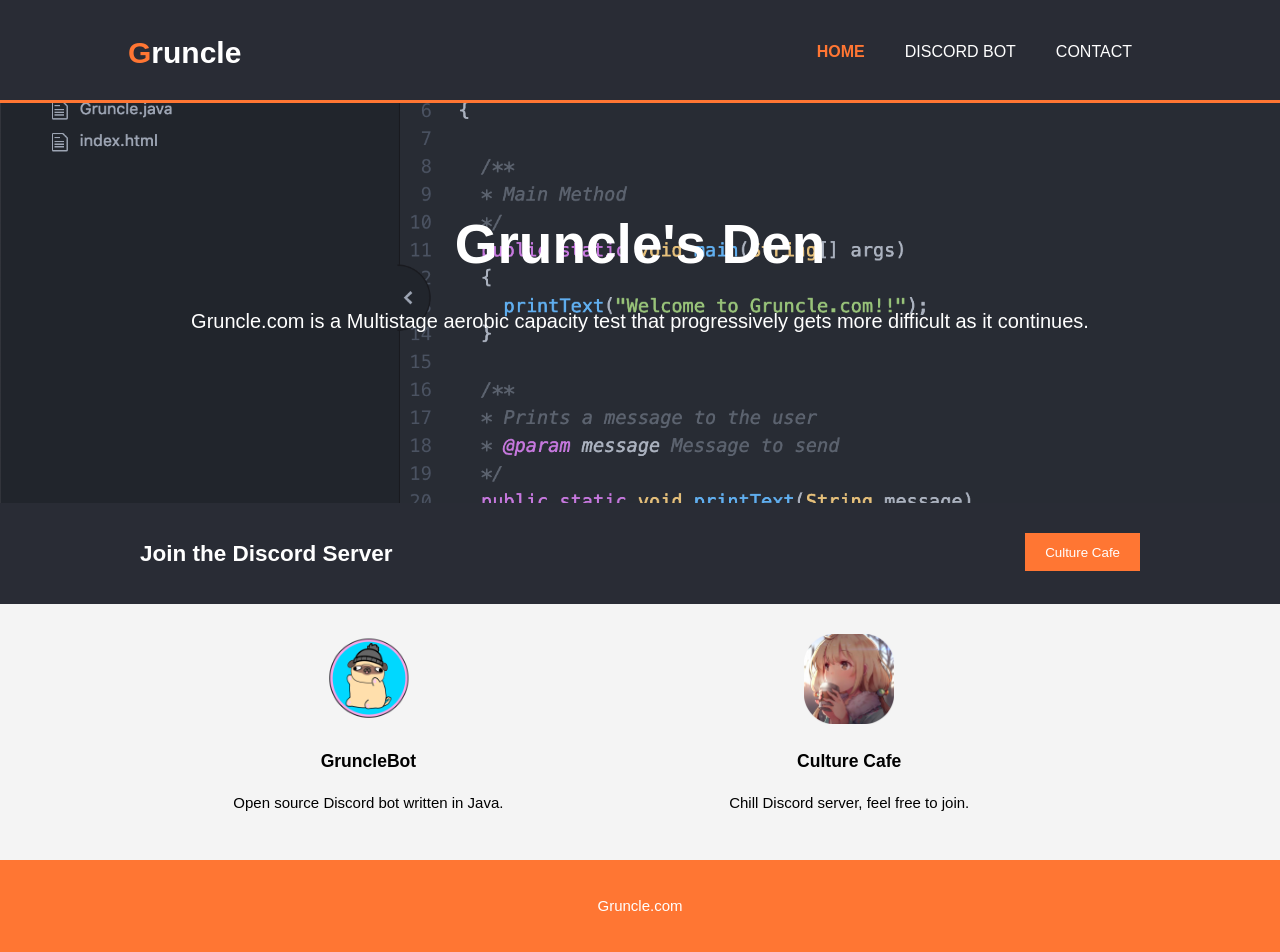
==== index.html @ 05316863 "GruncleWebsite" ====
<!DOCTYPE html>
<html lang="en" dir="ltr">
  <head>
    <meta charset="utf-8">
    <meta name="viewport" content="width=device-width">
    <meta name="description" content="Gruncle.com is a Multistage aerobic capacity test that progressively gets more difficult as it continues.">
    <meta name="keywords" content="gruncle, grunclepug, grunclebot">
    <meta name="author" content="Chad Humphries">
    <title>Gruncle | Welcome</title>
    <link rel="stylesheet" href="./css/style.css">
  </head>
  <body>
    <header>
      <div class="container">
        <div id="logo">
          <h1><span class="highlight">G</span>runcle</h1>
        </div>
        <nav>
          <ul>
            <li class="current"><a href="index.html">Home</a></li>
            <li><a href="grunclebot.html">Discord Bot</a></li>
            <li><a href="contact.html">Contact</a></li>
          </ul>
        </nav>
      </div>
    </header>

    <section id="showcase">
      <div class="container">
        <h1>Gruncle's Den</h1>
        <p>Gruncle.com is a Multistage aerobic capacity test that progressively gets more difficult as it continues.</p>
      </div>
    </section>

    <section id="discord">
      <div class="container">
        <h1>Join the Discord Server</h1>
        <button class="button_1" onclick="window.open('https://discord.gg/MuKwkwU', '_blank')">Culture Cafe</button>
      </div>
    </section>

    <section id="boxes">
      <div class="container">
        <div class="box">
          <img src="./img/logo_grunclebot.png">
          <h3>GruncleBot</h3>
          <p>Open source Discord bot written in Java.</p>
        </div>

        <div class="box">
          <img src="./img/logo_culture_cafe.png">
          <h3>Culture Cafe</h3>
          <p>Chill Discord server, feel free to join.</p>
        </div>
      </div>
    </section>

    <footer>
      <p>Gruncle.com</p>
    </footer>
  </body>
</html>
---- css/style.css ----
body
{
  font: 15px/1.5 Arial, Helvetica, sans-serif;
  padding:0;
  margin:0;
  background-color:#f4f4f4;
}

/* Global */
.container
{
  width:80%;
  margin:auto;
  overflow:hidden;
}

ul
{
  margin:0;
  padding:0;
}

.button_1
{
  height:38px;
  background:#FF7633;
  border:0;
  padding-left:20px;
  padding-right:20px;
  color:#ffffff;
}

.dark
{
  padding:15px;
  background:#292C35;
  color:#ffffff;
  margin-top:10px;
  margin-bottom:10px;
}

/* Header */
header
{
  background:#292C35;
  color:#ffffff;
  padding-top:30px;
  min-height:70px;
  border-bottom:#FF7633 3px solid;
}

header a
{
  color:#ffffff;
  text-decoration:none;
  text-transform:uppercase;
  font-size:16px;
}

header li
{
  float:left;
  display:inline;
  padding:0 20px 0 20px;
}

header #logo
{
  float:left;
}

header #logo h1
{
  margin:0;
}

header nav
{
  float:right;
  margin-top:10px;
}

header .highlight, header .current a
{
  color:#FF7633;
  font-weight:bold;
}

header a:hover
{
  color:#cccccc;
  font-weight:bold;
}

/* Showcase */
#showcase
{
  min-height:400px;
  background:url('../img/showcase.png') no-repeat center;
  background-size:cover;
  text-align:center;
  color:#ffffff;
}

#showcase h1
{
  margin-top:100px;
  font-size:55px;
  margin-bottom:10px;
}

#showcase p
{
  font-size:20px;
}

/* Discord */
#discord
{
  padding:15px;
  color:#ffffff;
  background:#292C35;
}

#discord h1
{
  float:left;
}

#discord button
{
  float:right;
  margin-top:15px;
}

/* Boxes */
#boxes
{
  margin-top:20px;
}

#boxes .box
{
  float:left;
  text-align:center;
  width:45%;
  padding:10px;
}

#boxes .box img
{
  width:90px;
}

#boxes article
{
  text-align:center;
  width:98%;
  padding:10px;
}

#boxes article img
{
  width:200px;
}

#boxes .highlight
{
  font-weight:bold;
}

/* Footer */
footer
{
  padding:20px;
  margin-top:20px;
  color:#ffffff;
  background-color:#FF7633;
  text-align:center;
}

/* Media Queries */
@media(max-width: 768px)
{
  header #logo,
  header nav
  header nav li,
  #discord h1,
  #discord button,
  #boxes .box
  {
    float:none;
    text-align:center;
    width:100%;
  }

  header
  {
    padding-bottom:20px;
  }

  #showcase h1
  {
    margin-top:40px;
  }

  #discord button
  {
    display:block;
    width:100%;
  }
}
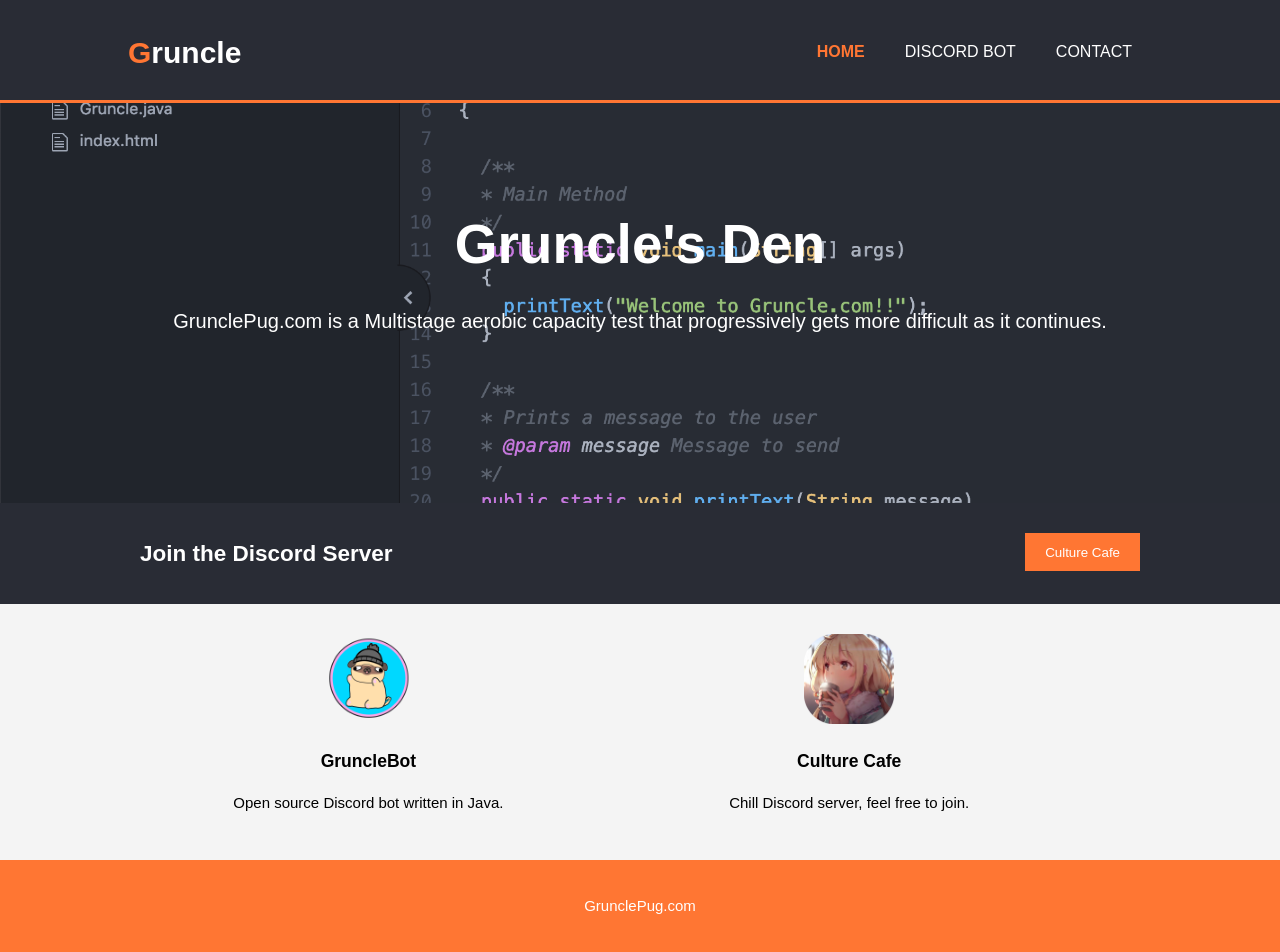
==== commit bb1d85a3: "GruncleWebsite" ====
--- a/index.html
+++ b/index.html
@@ -28,7 +28,7 @@
     <section id="showcase">
       <div class="container">
         <h1>Gruncle's Den</h1>
-        <p>Gruncle.com is a Multistage aerobic capacity test that progressively gets more difficult as it continues.</p>
+        <p>GrunclePug.com is a Multistage aerobic capacity test that progressively gets more difficult as it continues.</p>
       </div>
     </section>
 
@@ -56,7 +56,7 @@
     </section>
 
     <footer>
-      <p>Gruncle.com</p>
+      <p>GrunclePug.com</p>
     </footer>
   </body>
 </html>
--- a/css/style.css
+++ b/css/style.css
@@ -35,8 +35,7 @@
   padding:15px;
   background:#292C35;
   color:#ffffff;
-  margin-top:10px;
-  margin-bottom:10px;
+  margin:10px 10% 10px 10%;
 }
 
 /* Header */
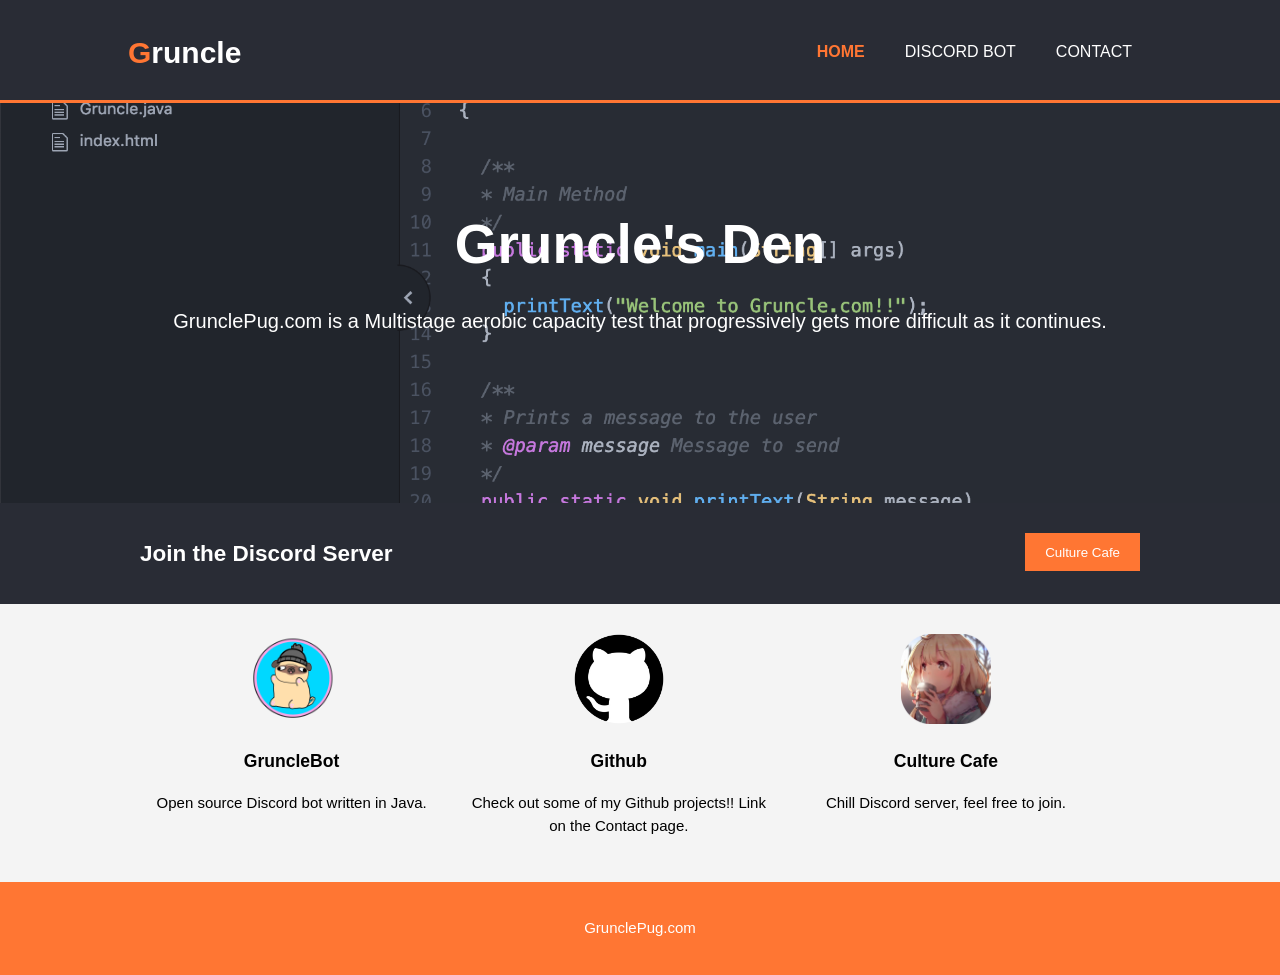
==== commit 9e63f83b: "Added Github info and link" ====
--- a/index.html
+++ b/index.html
@@ -3,11 +3,12 @@
   <head>
     <meta charset="utf-8">
     <meta name="viewport" content="width=device-width">
-    <meta name="description" content="Gruncle.com is a Multistage aerobic capacity test that progressively gets more difficult as it continues.">
+    <meta name="description" content="GrunclePug.com is a Multistage aerobic capacity test that progressively gets more difficult as it continues.">
     <meta name="keywords" content="gruncle, grunclepug, grunclebot">
     <meta name="author" content="Chad Humphries">
     <title>Gruncle | Welcome</title>
     <link rel="stylesheet" href="./css/style.css">
+    <link rel="shortcut icon" type="image/png" href="./img/logo_grunclebot.png">
   </head>
   <body>
     <header>
@@ -48,6 +49,12 @@
         </div>
 
         <div class="box">
+          <img src="./img/logo_github.png">
+          <h3>Github</h3>
+          <p>Check out some of my Github projects!! Link on the Contact page.</p>
+        </div>
+
+        <div class="box">
           <img src="./img/logo_culture_cafe.png">
           <h3>Culture Cafe</h3>
           <p>Chill Discord server, feel free to join.</p>
--- a/css/style.css
+++ b/css/style.css
@@ -142,7 +142,7 @@
 {
   float:left;
   text-align:center;
-  width:45%;
+  width:30%;
   padding:10px;
 }
 
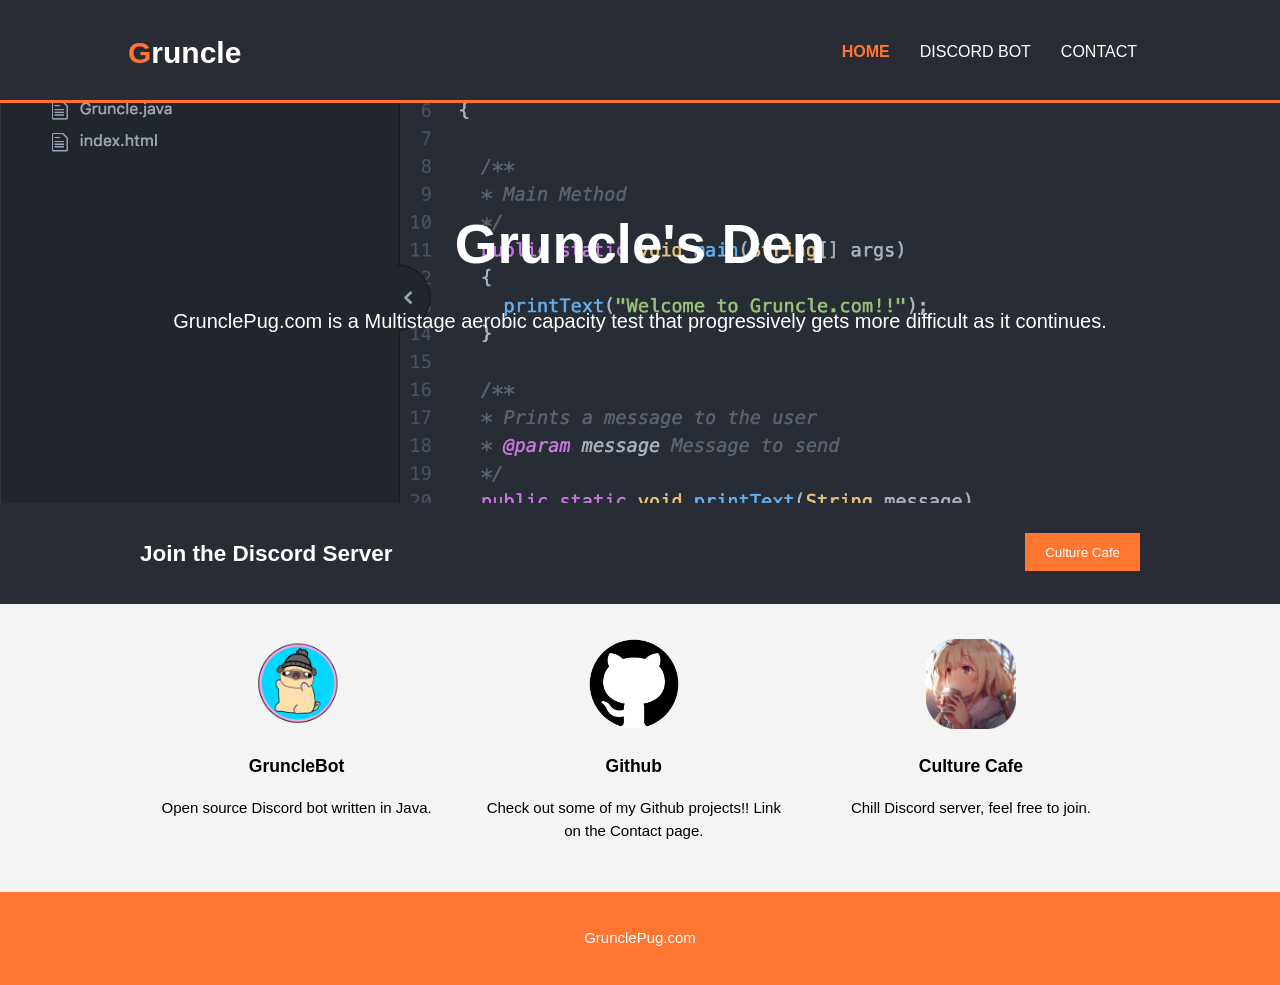
==== commit c6410018: "Changing page descriptions" ====
--- a/index.html
+++ b/index.html
@@ -4,7 +4,7 @@
     <meta charset="utf-8">
     <meta name="viewport" content="width=device-width">
     <meta name="description" content="GrunclePug.com is a Multistage aerobic capacity test that progressively gets more difficult as it continues.">
-    <meta name="keywords" content="gruncle, grunclepug, grunclebot">
+    <meta name="keywords" content="gruncle, grunclepug, grunclebot, chad, humphries">
     <meta name="author" content="Chad Humphries">
     <title>Gruncle | Welcome</title>
     <link rel="stylesheet" href="./css/style.css">
@@ -36,7 +36,7 @@
     <section id="discord">
       <div class="container">
         <h1>Join the Discord Server</h1>
-        <button class="button_1" onclick="window.open('https://discord.gg/MuKwkwU', '_blank')">Culture Cafe</button>
+        <button class="button_1" onclick="window.open('https://discord.gg/MuKwkwU', '_blank')" title="Culture Cafe on Discord">Culture Cafe</button>
       </div>
     </section>
 
--- a/css/style.css
+++ b/css/style.css
@@ -60,7 +60,7 @@
 {
   float:left;
   display:inline;
-  padding:0 20px 0 20px;
+  padding:0 15px 0 15px;
 }
 
 header #logo
@@ -143,7 +143,7 @@
   float:left;
   text-align:center;
   width:30%;
-  padding:10px;
+  padding:15px;
 }
 
 #boxes .box img
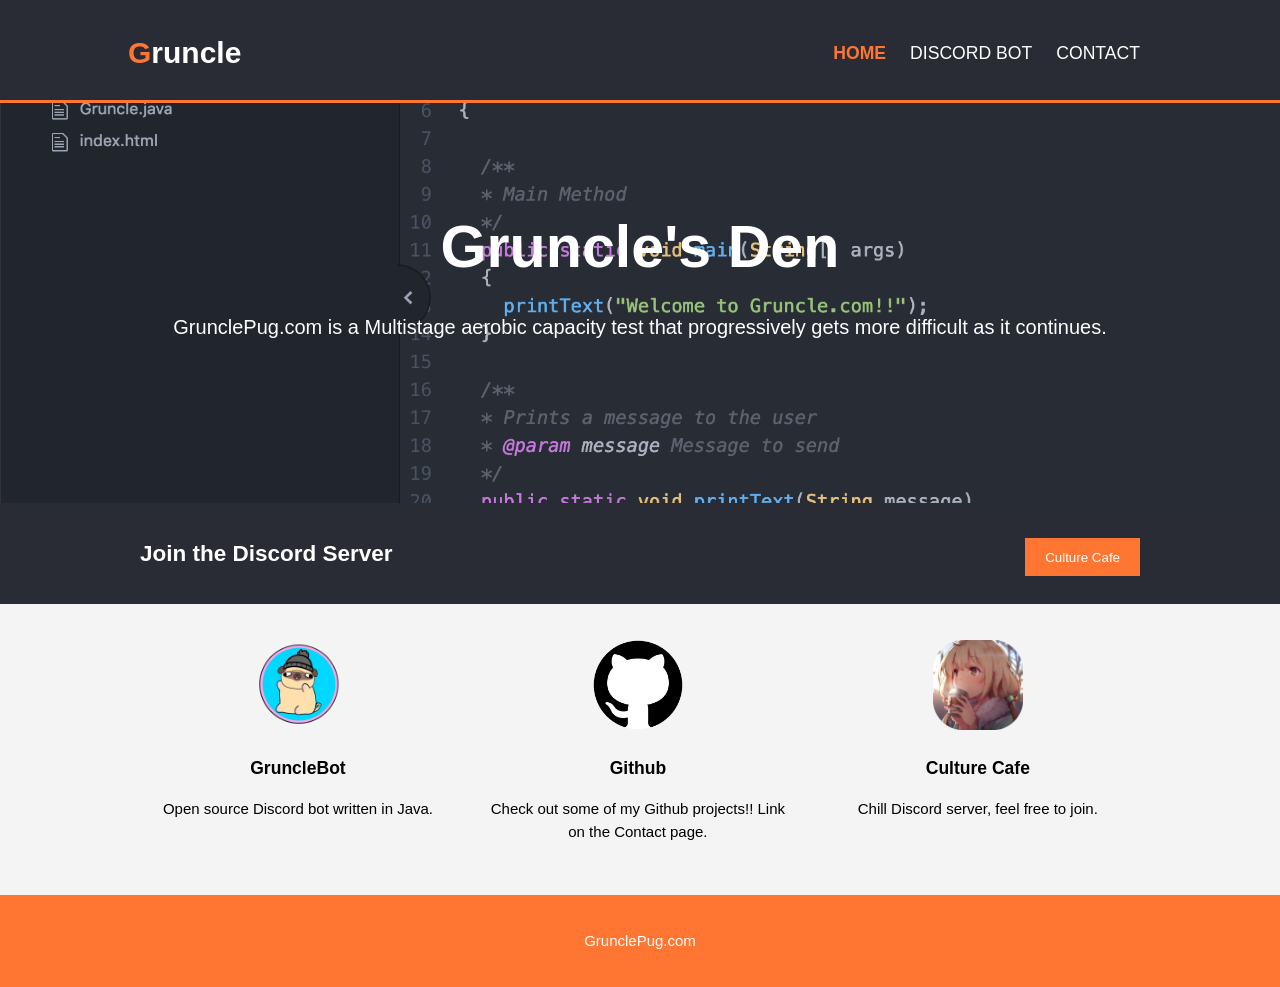
==== commit 3a1ef214: "basic cleanup, and added an about developer section." ====
--- a/index.html
+++ b/index.html
@@ -43,19 +43,19 @@
     <section id="boxes">
       <div class="container">
         <div class="box">
-          <img src="./img/logo_grunclebot.png">
+          <img src="./img/logo_grunclebot.png"/>
           <h3>GruncleBot</h3>
           <p>Open source Discord bot written in Java.</p>
         </div>
 
         <div class="box">
-          <img src="./img/logo_github.png">
+          <img src="./img/logo_github.png"/>
           <h3>Github</h3>
           <p>Check out some of my Github projects!! Link on the Contact page.</p>
         </div>
 
         <div class="box">
-          <img src="./img/logo_culture_cafe.png">
+          <img src="./img/logo_culture_cafe.png"/>
           <h3>Culture Cafe</h3>
           <p>Chill Discord server, feel free to join.</p>
         </div>
--- a/css/style.css
+++ b/css/style.css
@@ -30,12 +30,19 @@
   color:#ffffff;
 }
 
+.button_1:hover
+{
+  color:#E4E4E4;
+  background:#FF8B32;
+  transition-duration:0.25s;
+}
+
 .dark
 {
   padding:15px;
   background:#292C35;
   color:#ffffff;
-  margin:10px 10% 10px 10%;
+  margin:10px 10%;
 }
 
 /* Header */
@@ -48,35 +55,35 @@
   border-bottom:#FF7633 3px solid;
 }
 
+header #logo
+{
+  float:left;
+}
+
+header #logo h1
+{
+  margin:0;
+}
+
+header nav
+{
+  float:right;
+  margin-top:10px;
+}
+
+header li
+{
+  float:left;
+  display:inline;
+  padding:0 12px;
+}
+
 header a
 {
   color:#ffffff;
   text-decoration:none;
   text-transform:uppercase;
-  font-size:16px;
-}
-
-header li
-{
-  float:left;
-  display:inline;
-  padding:0 15px 0 15px;
-}
-
-header #logo
-{
-  float:left;
-}
-
-header #logo h1
-{
-  margin:0;
-}
-
-header nav
-{
-  float:right;
-  margin-top:10px;
+  font-size:1.1rem;
 }
 
 header .highlight, header .current a
@@ -87,7 +94,7 @@
 
 header a:hover
 {
-  color:#cccccc;
+  color:#E4E4E4;
   font-weight:bold;
 }
 
@@ -104,7 +111,7 @@
 #showcase h1
 {
   margin-top:100px;
-  font-size:55px;
+  font-size:3.7rem;
   margin-bottom:10px;
 }
 
@@ -129,7 +136,7 @@
 #discord button
 {
   float:right;
-  margin-top:15px;
+  margin-top:20px;
 }
 
 /* Boxes */
@@ -143,7 +150,7 @@
   float:left;
   text-align:center;
   width:30%;
-  padding:15px;
+  padding:1.6%;
 }
 
 #boxes .box img
@@ -155,7 +162,7 @@
 {
   text-align:center;
   width:98%;
-  padding:10px;
+  padding:1%;
 }
 
 #boxes article img
@@ -163,9 +170,24 @@
   width:200px;
 }
 
-#boxes .highlight
-{
-  font-weight:bold;
+/* About */
+#about .box
+{
+  float:left;
+  text-align:center;
+  width:70%;
+  padding:15%;
+}
+
+#about .box p
+{
+  max-width:800px;
+}
+
+#about .box img
+{
+  width:70%;
+  margin:20px, 15%;
 }
 
 /* Footer */
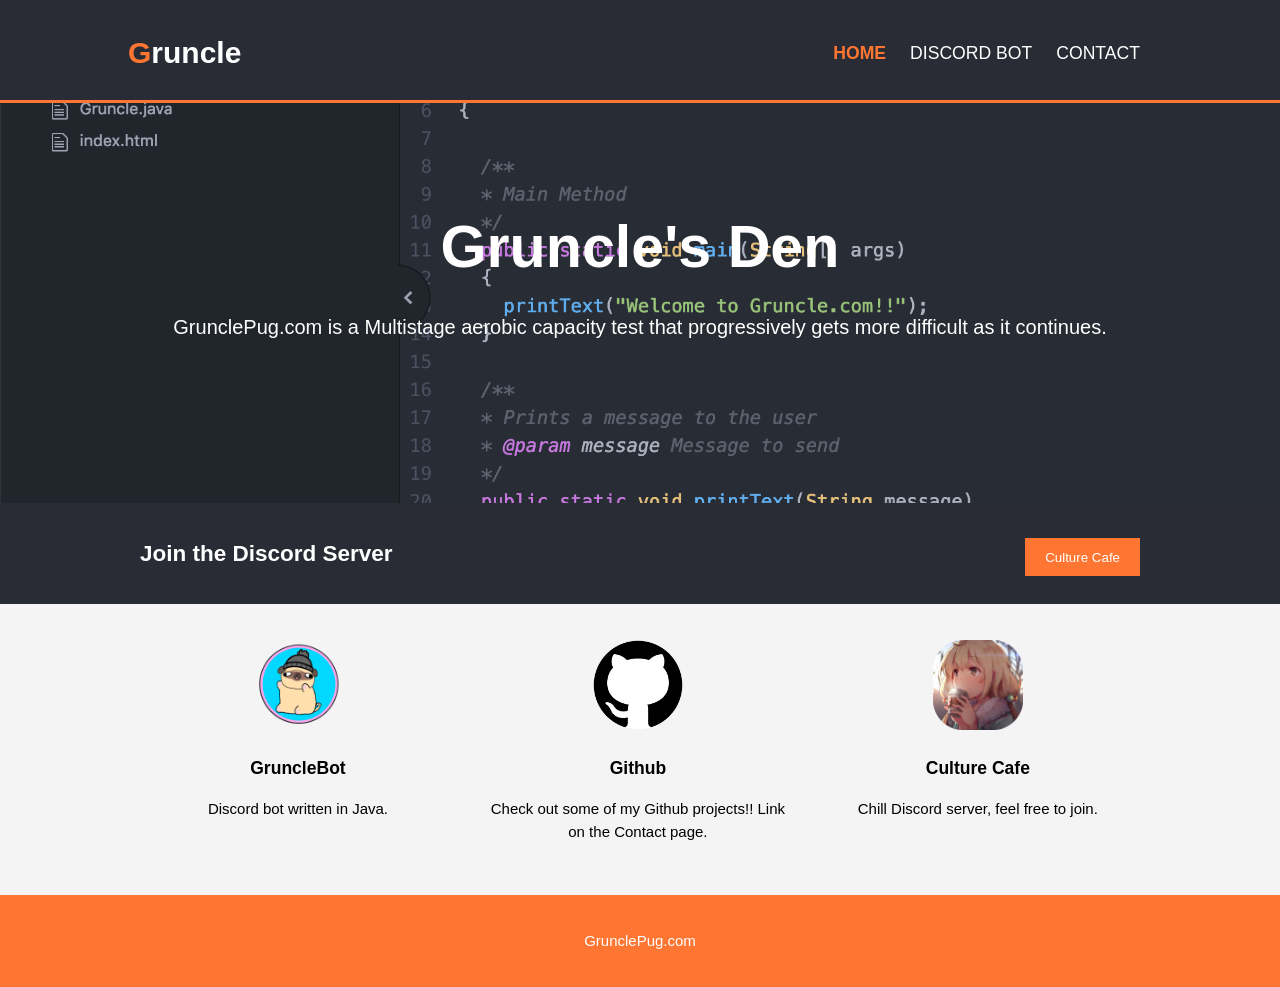
==== commit 9ea383c5: "Spring Cleaning" ====
--- a/index.html
+++ b/index.html
@@ -36,7 +36,7 @@
     <section id="discord">
       <div class="container">
         <h1>Join the Discord Server</h1>
-        <button class="button_1" onclick="window.open('https://discord.gg/MuKwkwU', '_blank')" title="Culture Cafe on Discord">Culture Cafe</button>
+        <button class="button_1" onclick="window.open('https://discord.gg/TDDRyv3Pma', '_blank')" title="Culture Cafe on Discord">Culture Cafe</button>
       </div>
     </section>
 
@@ -45,7 +45,7 @@
         <div class="box">
           <img src="./img/logo_grunclebot.png"/>
           <h3>GruncleBot</h3>
-          <p>Open source Discord bot written in Java.</p>
+          <p>Discord bot written in Java.</p>
         </div>
 
         <div class="box">
